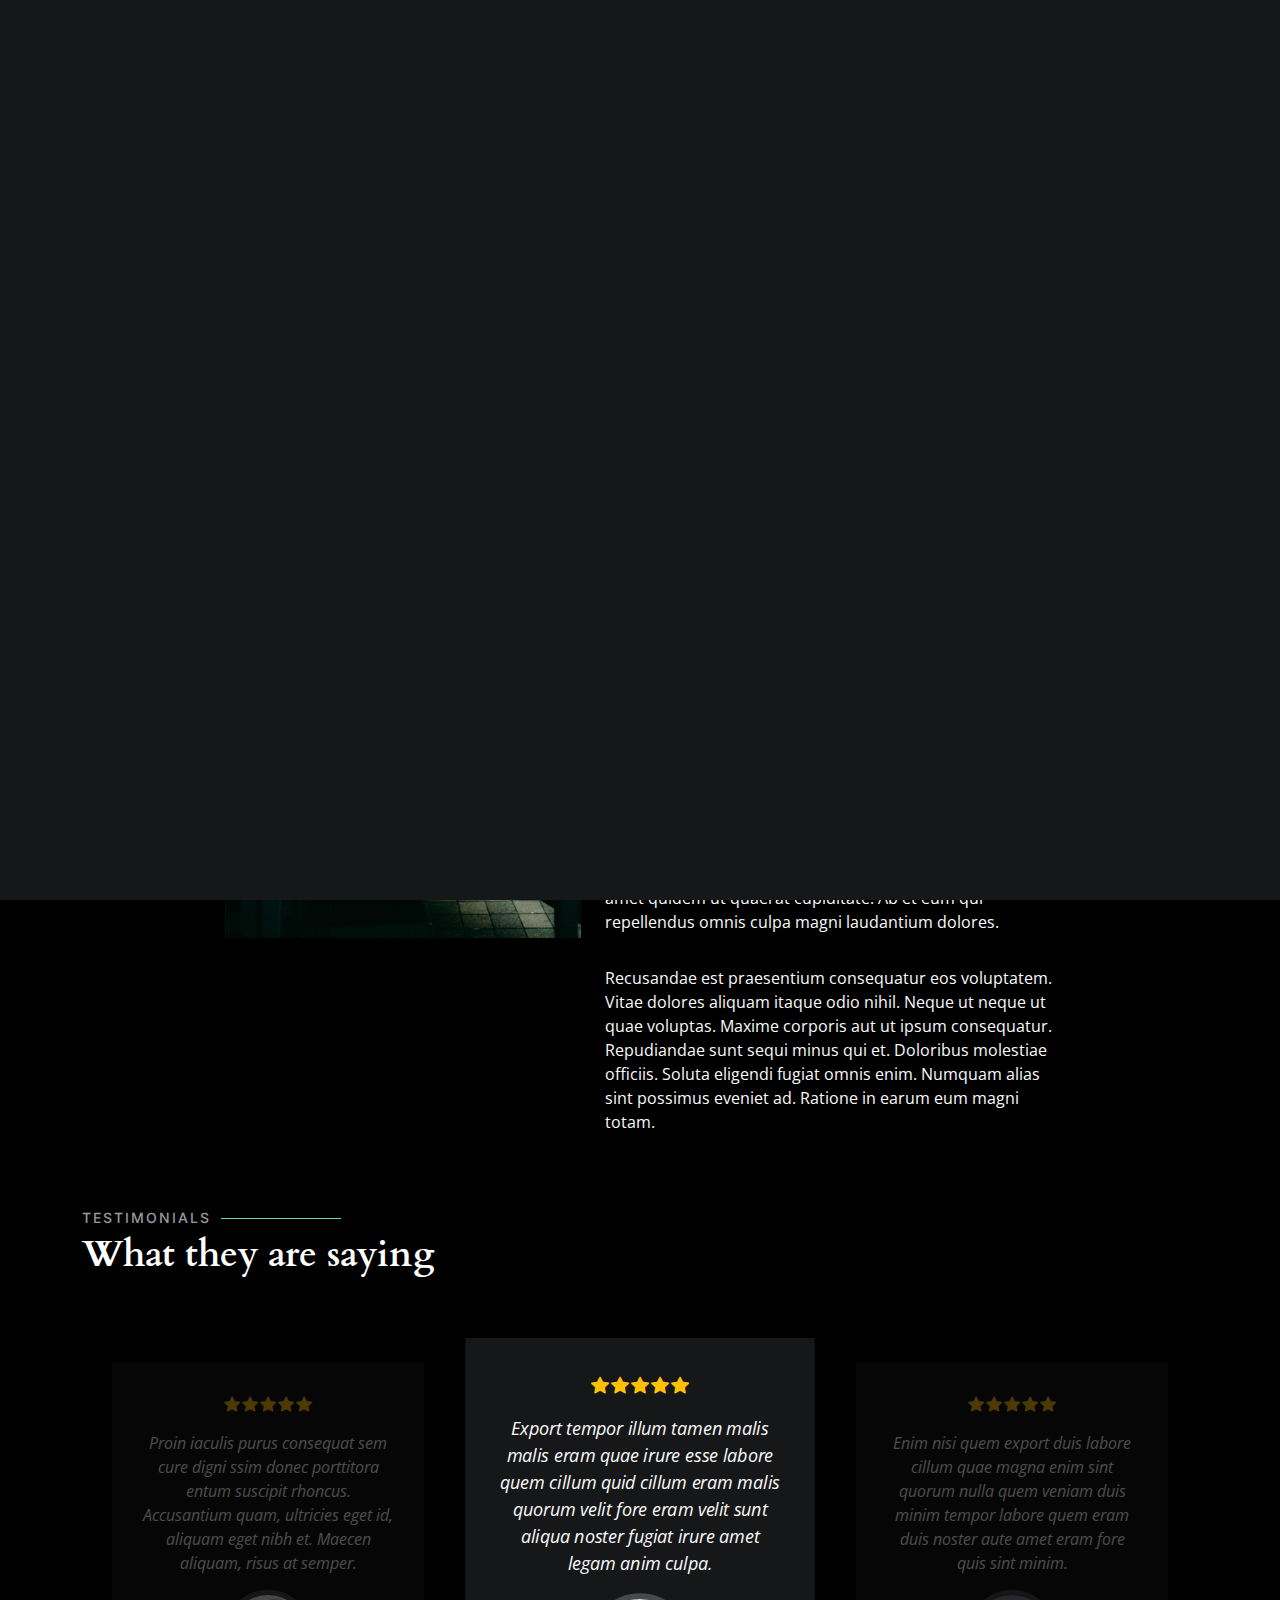
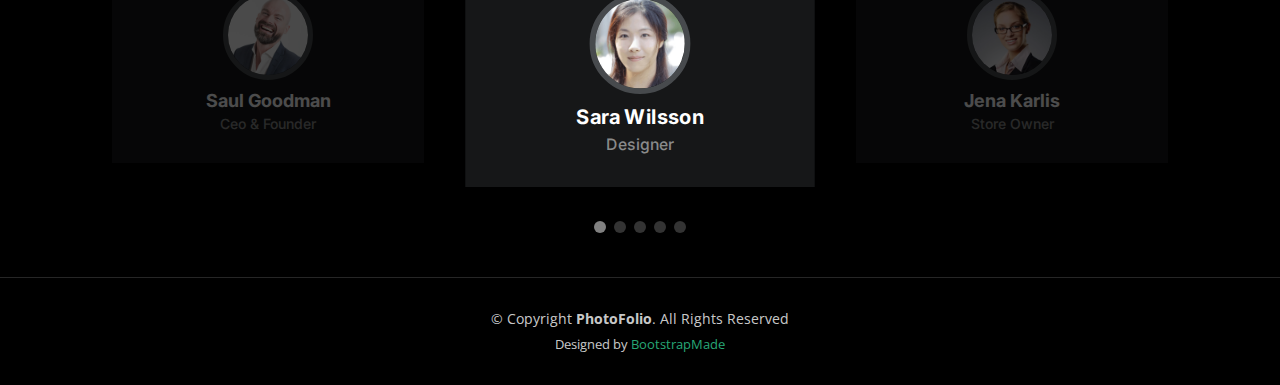
==== about.html @ 0086d8d6 "upload portfolio" ====
<!DOCTYPE html>
<html lang="en">

<head>
  <meta charset="utf-8">
  <meta content="width=device-width, initial-scale=1.0" name="viewport">

  <title>PhotoFolio Bootstrap Template - About</title>
  <meta content="" name="description">
  <meta content="" name="keywords">

  <!-- Favicons -->
  <link href="assets/img/favicon.png" rel="icon">
  <link href="assets/img/apple-touch-icon.png" rel="apple-touch-icon">

  <!-- Google Fonts -->
  <link rel="preconnect" href="https://fonts.googleapis.com">
  <link rel="preconnect" href="https://fonts.gstatic.com" crossorigin>
  <link href="https://fonts.googleapis.com/css2?family=Open+Sans:ital,wght@0,300;0,400;0,500;0,600;0,700;1,300;1,400;1,600;1,700&family=Inter:ital,wght@0,300;0,400;0,500;0,600;0,700;1,300;1,400;1,500;1,600;1,700&family=Cardo:ital,wght@0,400;0,700;1,400&display=swap" rel="stylesheet">

  <!-- Vendor CSS Files -->
  <link href="assets/vendor/bootstrap/css/bootstrap.min.css" rel="stylesheet">
  <link href="assets/vendor/bootstrap-icons/bootstrap-icons.css" rel="stylesheet">
  <link href="assets/vendor/swiper/swiper-bundle.min.css" rel="stylesheet">
  <link href="assets/vendor/glightbox/css/glightbox.min.css" rel="stylesheet">
  <link href="assets/vendor/aos/aos.css" rel="stylesheet">

  <!-- Template Main CSS File -->
  <link href="assets/css/main.css" rel="stylesheet">

  <!-- =======================================================
  * Template Name: PhotoFolio
  * Template URL: https://bootstrapmade.com/photofolio-bootstrap-photography-website-template/
  * Updated: Mar 17 2024 with Bootstrap v5.3.3
  * Author: BootstrapMade.com
  * License: https://bootstrapmade.com/license/
  ======================================================== -->
</head>

<body>

  <!-- ======= Header ======= -->
  <header id="header" class="header d-flex align-items-center fixed-top">
    <div class="container-fluid d-flex align-items-center justify-content-between">

      <a href="index.html" class="logo d-flex align-items-center  me-auto me-lg-0">
        <!-- Uncomment the line below if you also wish to use an image logo -->
        <!-- <img src="assets/img/logo.png" alt=""> -->
        <i class="bi bi-camera"></i>
        <h1>PhotoFolio</h1>
      </a>

      <nav id="navbar" class="navbar">
        <ul>
          <li><a href="index.html">Home</a></li>
          <li><a href="about.html" class="active">About</a></li>
          <li class="dropdown"><a href="#"><span>Gallery</span> <i class="bi bi-chevron-down dropdown-indicator"></i></a>
            <ul>
              <li><a href="gallery.html">Nature</a></li>
              <li><a href="gallery.html">People</a></li>
              <li><a href="gallery.html">Architecture</a></li>
              <li><a href="gallery.html">Animals</a></li>
              <li><a href="gallery.html">Sports</a></li>
              <li><a href="gallery.html">Travel</a></li>
              <li class="dropdown"><a href="#"><span>Sub Menu</span> <i class="bi bi-chevron-down dropdown-indicator"></i></a>
                <ul>
                  <li><a href="#">Sub Menu 1</a></li>
                  <li><a href="#">Sub Menu 2</a></li>
                  <li><a href="#">Sub Menu 3</a></li>
                </ul>
              </li>
            </ul>
          </li>
          <li><a href="services.html">Services</a></li>
          <li><a href="contact.html">Contact</a></li>
        </ul>
      </nav><!-- .navbar -->

      <div class="header-social-links">
        <a href="#" class="twitter"><i class="bi bi-twitter"></i></a>
        <a href="#" class="facebook"><i class="bi bi-facebook"></i></a>
        <a href="#" class="instagram"><i class="bi bi-instagram"></i></a>
        <a href="#" class="linkedin"><i class="bi bi-linkedin"></i></i></a>
      </div>
      <i class="mobile-nav-toggle mobile-nav-show bi bi-list"></i>
      <i class="mobile-nav-toggle mobile-nav-hide d-none bi bi-x"></i>

    </div>
  </header><!-- End Header -->

  <main id="main" data-aos="fade" data-aos-delay="1500">

    <!-- ======= End Page Header ======= -->
    <div class="page-header d-flex align-items-center">
      <div class="container position-relative">
        <div class="row d-flex justify-content-center">
          <div class="col-lg-6 text-center">
            <h2>About</h2>
            <p>Odio et unde deleniti. Deserunt numquam exercitationem. Officiis quo odio sint voluptas consequatur ut a odio voluptatem. Sit dolorum debitis veritatis natus dolores. Quasi ratione sint. Sit quaerat ipsum dolorem.</p>

            <a class="cta-btn" href="contact.html">Available for hire</a>

          </div>
        </div>
      </div>
    </div><!-- End Page Header -->

    <!-- ======= About Section ======= -->
    <section id="about" class="about">
      <div class="container">

        <div class="row gy-4 justify-content-center">
          <div class="col-lg-4">
            <img src="assets/img/profile-img.jpg" class="img-fluid" alt="">
          </div>
          <div class="col-lg-5 content">
            <h2>Professional Photographer from New York</h2>
            <p class="fst-italic py-3">
              Lorem ipsum dolor sit amet, consectetur adipiscing elit, sed do eiusmod tempor incididunt ut labore et dolore
              magna aliqua.
            </p>
            <div class="row">
              <div class="col-lg-6">
                <ul>
                  <li><i class="bi bi-chevron-right"></i> <strong>Birthday:</strong> <span>1 May 1995</span></li>
                  <li><i class="bi bi-chevron-right"></i> <strong>Website:</strong> <span>www.example.com</span></li>
                  <li><i class="bi bi-chevron-right"></i> <strong>Phone:</strong> <span>+123 456 7890</span></li>
                  <li><i class="bi bi-chevron-right"></i> <strong>City:</strong> <span>New York, USA</span></li>
                </ul>
              </div>
              <div class="col-lg-6">
                <ul>
                  <li><i class="bi bi-chevron-right"></i> <strong>Age:</strong> <span>30</span></li>
                  <li><i class="bi bi-chevron-right"></i> <strong>Degree:</strong> <span>Master</span></li>
                  <li><i class="bi bi-chevron-right"></i> <strong>PhEmailone:</strong> <span>email@example.com</span></li>
                  <li><i class="bi bi-chevron-right"></i> <strong>Freelance:</strong> <span>Available</span></li>
                </ul>
              </div>
            </div>
            <p class="py-3">
              Officiis eligendi itaque labore et dolorum mollitia officiis optio vero. Quisquam sunt adipisci omnis et ut. Nulla accusantium dolor incidunt officia tempore. Et eius omnis.
              Cupiditate ut dicta maxime officiis quidem quia. Sed et consectetur qui quia repellendus itaque neque. Aliquid amet quidem ut quaerat cupiditate. Ab et eum qui repellendus omnis culpa magni laudantium dolores.
            </p>
            <p class="m-0">
              Recusandae est praesentium consequatur eos voluptatem. Vitae dolores aliquam itaque odio nihil. Neque ut neque ut quae voluptas. Maxime corporis aut ut ipsum consequatur. Repudiandae sunt sequi minus qui et. Doloribus molestiae officiis.
              Soluta eligendi fugiat omnis enim. Numquam alias sint possimus eveniet ad. Ratione in earum eum magni totam.
            </p>
          </div>
        </div>

      </div>
    </section><!-- End About Section -->

    <!-- ======= Testimonials Section ======= -->
    <section id="testimonials" class="testimonials">
      <div class="container">

        <div class="section-header">
          <h2>Testimonials</h2>
          <p>What they are saying</p>
        </div>

        <div class="slides-3 swiper">
          <div class="swiper-wrapper">

            <div class="swiper-slide">
              <div class="testimonial-item">
                <div class="stars">
                  <i class="bi bi-star-fill"></i><i class="bi bi-star-fill"></i><i class="bi bi-star-fill"></i><i class="bi bi-star-fill"></i><i class="bi bi-star-fill"></i>
                </div>
                <p>
                  Proin iaculis purus consequat sem cure digni ssim donec porttitora entum suscipit rhoncus. Accusantium quam, ultricies eget id, aliquam eget nibh et. Maecen aliquam, risus at semper.
                </p>
                <div class="profile mt-auto">
                  <img src="assets/img/testimonials/testimonials-1.jpg" class="testimonial-img" alt="">
                  <h3>Saul Goodman</h3>
                  <h4>Ceo &amp; Founder</h4>
                </div>
              </div>
            </div><!-- End testimonial item -->

            <div class="swiper-slide">
              <div class="testimonial-item">
                <div class="stars">
                  <i class="bi bi-star-fill"></i><i class="bi bi-star-fill"></i><i class="bi bi-star-fill"></i><i class="bi bi-star-fill"></i><i class="bi bi-star-fill"></i>
                </div>
                <p>
                  Export tempor illum tamen malis malis eram quae irure esse labore quem cillum quid cillum eram malis quorum velit fore eram velit sunt aliqua noster fugiat irure amet legam anim culpa.
                </p>
                <div class="profile mt-auto">
                  <img src="assets/img/testimonials/testimonials-2.jpg" class="testimonial-img" alt="">
                  <h3>Sara Wilsson</h3>
                  <h4>Designer</h4>
                </div>
              </div>
            </div><!-- End testimonial item -->

            <div class="swiper-slide">
              <div class="testimonial-item">
                <div class="stars">
                  <i class="bi bi-star-fill"></i><i class="bi bi-star-fill"></i><i class="bi bi-star-fill"></i><i class="bi bi-star-fill"></i><i class="bi bi-star-fill"></i>
                </div>
                <p>
                  Enim nisi quem export duis labore cillum quae magna enim sint quorum nulla quem veniam duis minim tempor labore quem eram duis noster aute amet eram fore quis sint minim.
                </p>
                <div class="profile mt-auto">
                  <img src="assets/img/testimonials/testimonials-3.jpg" class="testimonial-img" alt="">
                  <h3>Jena Karlis</h3>
                  <h4>Store Owner</h4>
                </div>
              </div>
            </div><!-- End testimonial item -->

            <div class="swiper-slide">
              <div class="testimonial-item">
                <div class="stars">
                  <i class="bi bi-star-fill"></i><i class="bi bi-star-fill"></i><i class="bi bi-star-fill"></i><i class="bi bi-star-fill"></i><i class="bi bi-star-fill"></i>
                </div>
                <p>
                  Fugiat enim eram quae cillum dolore dolor amet nulla culpa multos export minim fugiat minim velit minim dolor enim duis veniam ipsum anim magna sunt elit fore quem dolore labore illum veniam.
                </p>
                <div class="profile mt-auto">
                  <img src="assets/img/testimonials/testimonials-4.jpg" class="testimonial-img" alt="">
                  <h3>Matt Brandon</h3>
                  <h4>Freelancer</h4>
                </div>
              </div>
            </div><!-- End testimonial item -->

            <div class="swiper-slide">
              <div class="testimonial-item">
                <div class="stars">
                  <i class="bi bi-star-fill"></i><i class="bi bi-star-fill"></i><i class="bi bi-star-fill"></i><i class="bi bi-star-fill"></i><i class="bi bi-star-fill"></i>
                </div>
                <p>
                  Quis quorum aliqua sint quem legam fore sunt eram irure aliqua veniam tempor noster veniam enim culpa labore duis sunt culpa nulla illum cillum fugiat legam esse veniam culpa fore nisi cillum quid.
                </p>
                <div class="profile mt-auto">
                  <img src="assets/img/testimonials/testimonials-5.jpg" class="testimonial-img" alt="">
                  <h3>John Larson</h3>
                  <h4>Entrepreneur</h4>
                </div>
              </div>
            </div><!-- End testimonial item -->

          </div>
          <div class="swiper-pagination"></div>
        </div>

      </div>
    </section><!-- End Testimonials Section -->

  </main><!-- End #main -->

  <!-- ======= Footer ======= -->
  <footer id="footer" class="footer">
    <div class="container">
      <div class="copyright">
        &copy; Copyright <strong><span>PhotoFolio</span></strong>. All Rights Reserved
      </div>
      <div class="credits">
        <!-- All the links in the footer should remain intact. -->
        <!-- You can delete the links only if you purchased the pro version. -->
        <!-- Licensing information: https://bootstrapmade.com/license/ -->
        <!-- Purchase the pro version with working PHP/AJAX contact form: https://bootstrapmade.com/photofolio-bootstrap-photography-website-template/ -->
        Designed by <a href="https://bootstrapmade.com/">BootstrapMade</a>
      </div>
    </div>
  </footer><!-- End Footer -->

  <a href="#" class="scroll-top d-flex align-items-center justify-content-center"><i class="bi bi-arrow-up-short"></i></a>

  <div id="preloader">
    <div class="line"></div>
  </div>

  <!-- Vendor JS Files -->
  <script src="assets/vendor/bootstrap/js/bootstrap.bundle.min.js"></script>
  <script src="assets/vendor/swiper/swiper-bundle.min.js"></script>
  <script src="assets/vendor/glightbox/js/glightbox.min.js"></script>
  <script src="assets/vendor/aos/aos.js"></script>
  <script src="assets/vendor/php-email-form/validate.js"></script>

  <!-- Template Main JS File -->
  <script src="assets/js/main.js"></script>

</body>

</html>
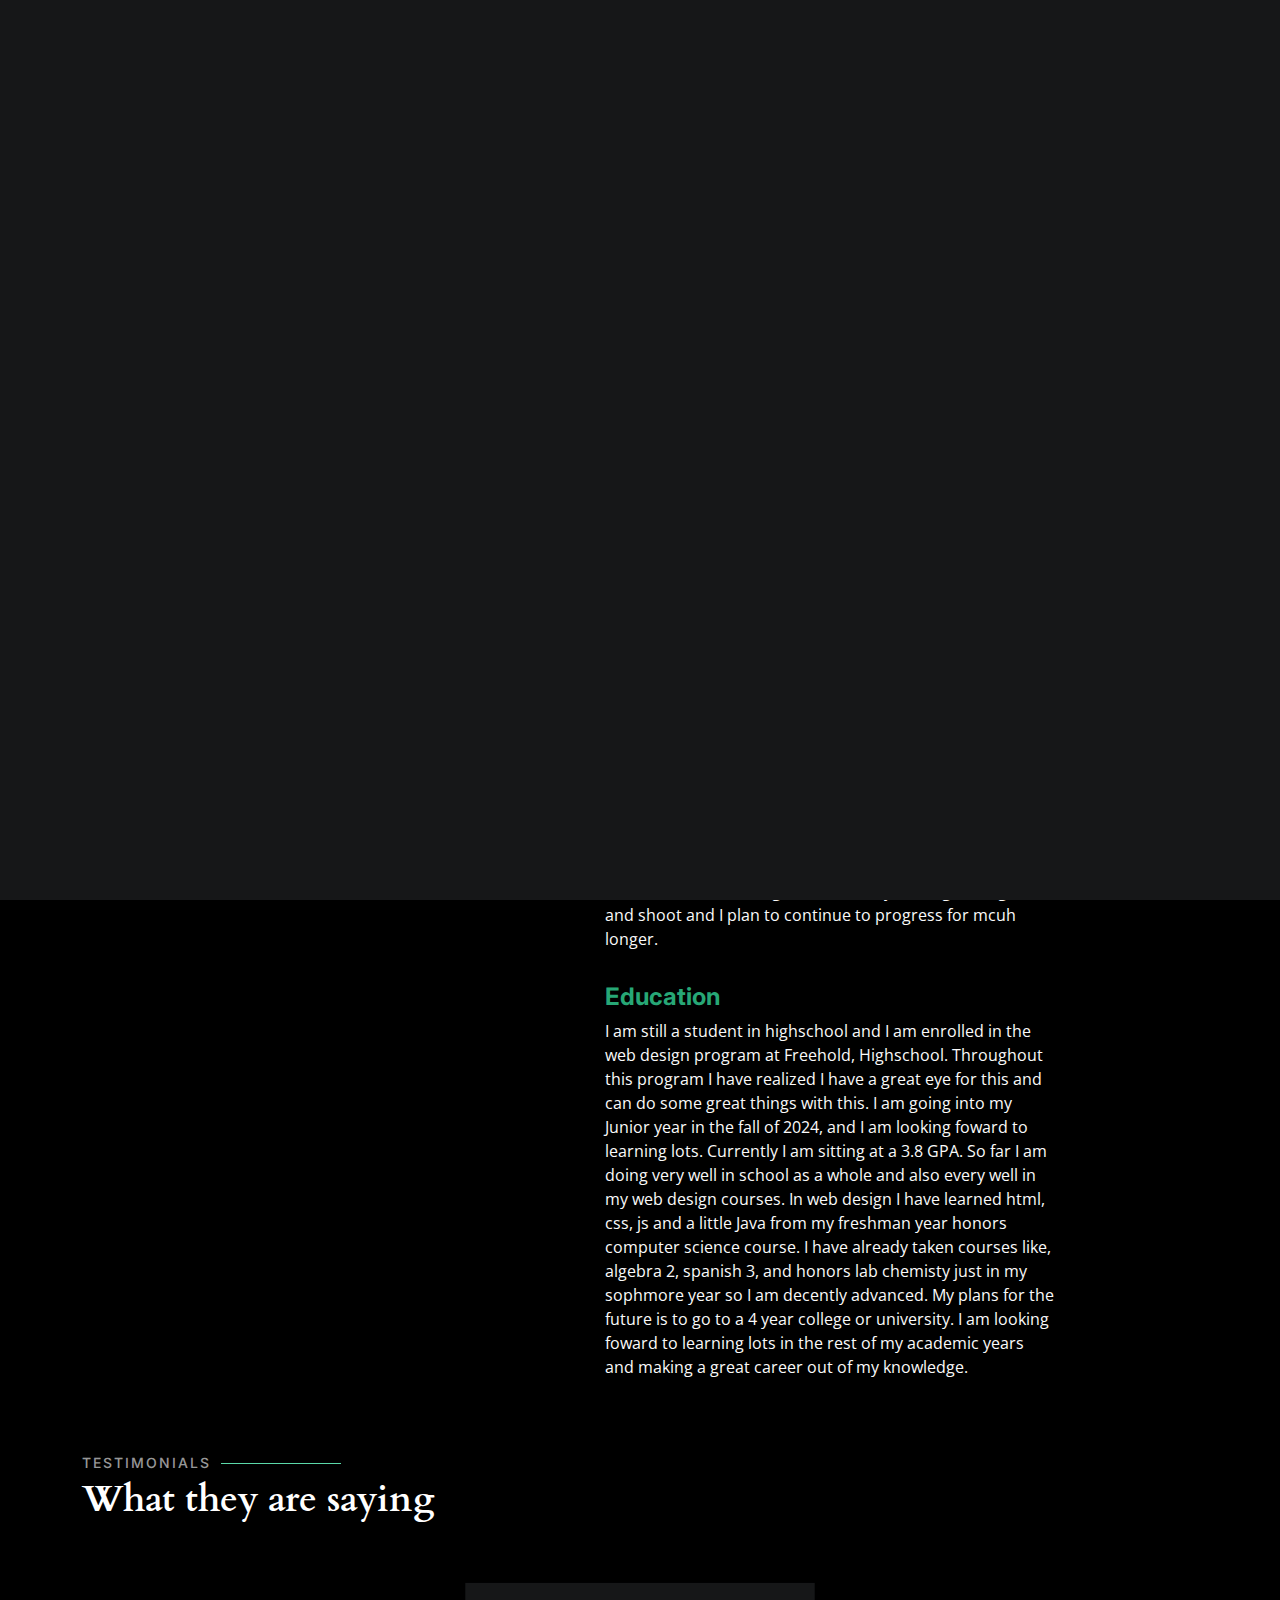
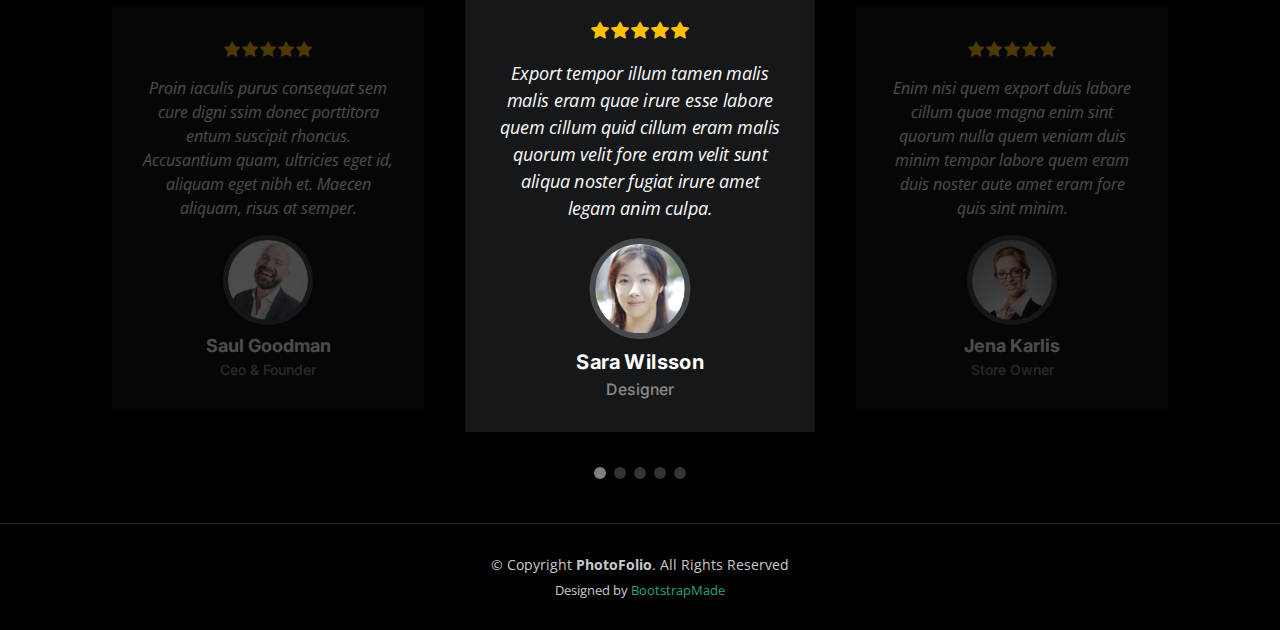
==== commit 94888492: "About, education, and interest" ====
--- a/about.html
+++ b/about.html
@@ -96,7 +96,7 @@
         <div class="row d-flex justify-content-center">
           <div class="col-lg-6 text-center">
             <h2>About</h2>
-            <p>Odio et unde deleniti. Deserunt numquam exercitationem. Officiis quo odio sint voluptas consequatur ut a odio voluptatem. Sit dolorum debitis veritatis natus dolores. Quasi ratione sint. Sit quaerat ipsum dolorem.</p>
+            <p> My name is Jon Ayala I am a photographer and I am learning some minor website design skills in school.</p>
 
             <a class="cta-btn" href="contact.html">Available for hire</a>
 
@@ -111,39 +111,33 @@
 
         <div class="row gy-4 justify-content-center">
           <div class="col-lg-4">
-            <img src="assets/img/profile-img.jpg" class="img-fluid" alt="">
+            <img src="assets/img/thumbnails/me.jpg" class="img-fluid" alt="" >
           </div>
           <div class="col-lg-5 content">
-            <h2>Professional Photographer from New York</h2>
-            <p class="fst-italic py-3">
-              Lorem ipsum dolor sit amet, consectetur adipiscing elit, sed do eiusmod tempor incididunt ut labore et dolore
-              magna aliqua.
-            </p>
+            <h2>Photographer from New Jersey Also learning Web Design</h2>
             <div class="row">
               <div class="col-lg-6">
                 <ul>
-                  <li><i class="bi bi-chevron-right"></i> <strong>Birthday:</strong> <span>1 May 1995</span></li>
-                  <li><i class="bi bi-chevron-right"></i> <strong>Website:</strong> <span>www.example.com</span></li>
-                  <li><i class="bi bi-chevron-right"></i> <strong>Phone:</strong> <span>+123 456 7890</span></li>
-                  <li><i class="bi bi-chevron-right"></i> <strong>City:</strong> <span>New York, USA</span></li>
+                  <li><i class="bi bi-chevron-right"></i> <strong>Birthday:</strong> <span>7, Feburary 2008</span></li>
+                  <li><i class="bi bi-chevron-right"></i> <strong>Phone:</strong> <span>732-298-4259</span></li>
+                  <li><i class="bi bi-chevron-right"></i> <strong>City:</strong> <span>New Jersey, USA</span></li>
                 </ul>
               </div>
               <div class="col-lg-6">
                 <ul>
-                  <li><i class="bi bi-chevron-right"></i> <strong>Age:</strong> <span>30</span></li>
-                  <li><i class="bi bi-chevron-right"></i> <strong>Degree:</strong> <span>Master</span></li>
-                  <li><i class="bi bi-chevron-right"></i> <strong>PhEmailone:</strong> <span>email@example.com</span></li>
+                  <li><i class="bi bi-chevron-right"></i> <strong>Age:</strong> <span>16</span></li>
+                  <li><i class="bi bi-chevron-right"></i> <strong>PhEmailone:</strong> <span>aaa.visualsshotit@gmail.com</span></li>
                   <li><i class="bi bi-chevron-right"></i> <strong>Freelance:</strong> <span>Available</span></li>
                 </ul>
               </div>
             </div>
+            <h2 class="mt-auto">Info On Me</h2>
             <p class="py-3">
-              Officiis eligendi itaque labore et dolorum mollitia officiis optio vero. Quisquam sunt adipisci omnis et ut. Nulla accusantium dolor incidunt officia tempore. Et eius omnis.
-              Cupiditate ut dicta maxime officiis quidem quia. Sed et consectetur qui quia repellendus itaque neque. Aliquid amet quidem ut quaerat cupiditate. Ab et eum qui repellendus omnis culpa magni laudantium dolores.
+              What's up my name is Jon. I am releativly new to photography but I have recieved lots of good reviews as I have gotten better. I take all suggestions into acount and I believe I am currently at a great place in this career. Right now I only do images but I plan to start working on video and mixtapes soon. I currently use a Canon t7 rebel DSLR camera and sometimes a t7i. I edit all of my pictures very well and have developed an editing style that pleases all clients. I would say clients are always happy with the results and say good things about the photos and my costumer service. I continure to get better every time I go to a game and shoot and I plan to continue to progress for mcuh longer. 
             </p>
+            <h2 class="mt-auto">Education</h2>
             <p class="m-0">
-              Recusandae est praesentium consequatur eos voluptatem. Vitae dolores aliquam itaque odio nihil. Neque ut neque ut quae voluptas. Maxime corporis aut ut ipsum consequatur. Repudiandae sunt sequi minus qui et. Doloribus molestiae officiis.
-              Soluta eligendi fugiat omnis enim. Numquam alias sint possimus eveniet ad. Ratione in earum eum magni totam.
+              I am still a student in highschool and I am enrolled in the web design program at Freehold, Highschool. Throughout this program I have realized I have a great eye for this and can do some great things with this. I am going into my Junior year in the fall of 2024, and I am looking foward to learning lots. Currently I am sitting at a 3.8 GPA. So far I am doing very well in school as a whole and also every well in my web design courses. In web design I have learned html, css, js and a little Java from my freshman year honors computer science course. I have already taken courses like, algebra 2, spanish 3, and honors lab chemisty just in my sophmore year so I am decently advanced. My plans for the future is to go to a 4 year college or university. I am looking foward to learning lots in the rest of my academic years and making a great career out of my knowledge. 
             </p>
           </div>
         </div>
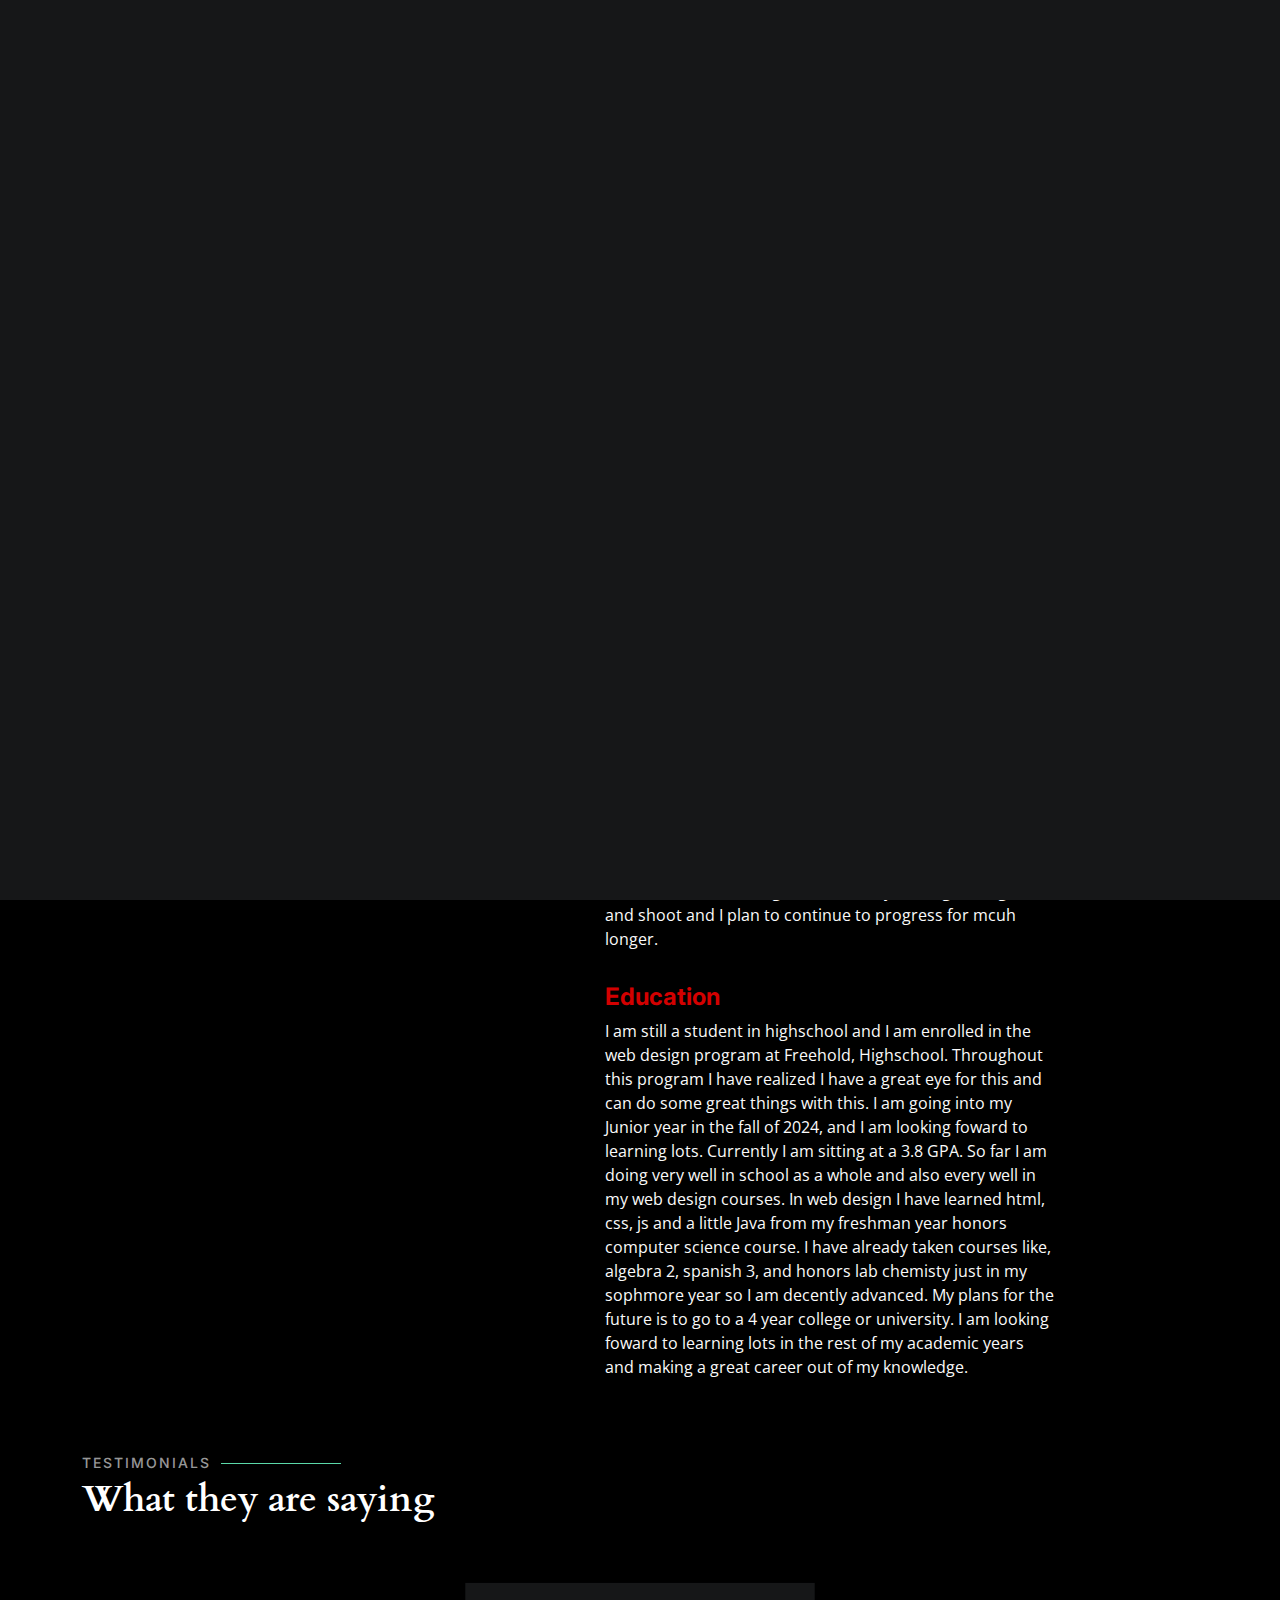
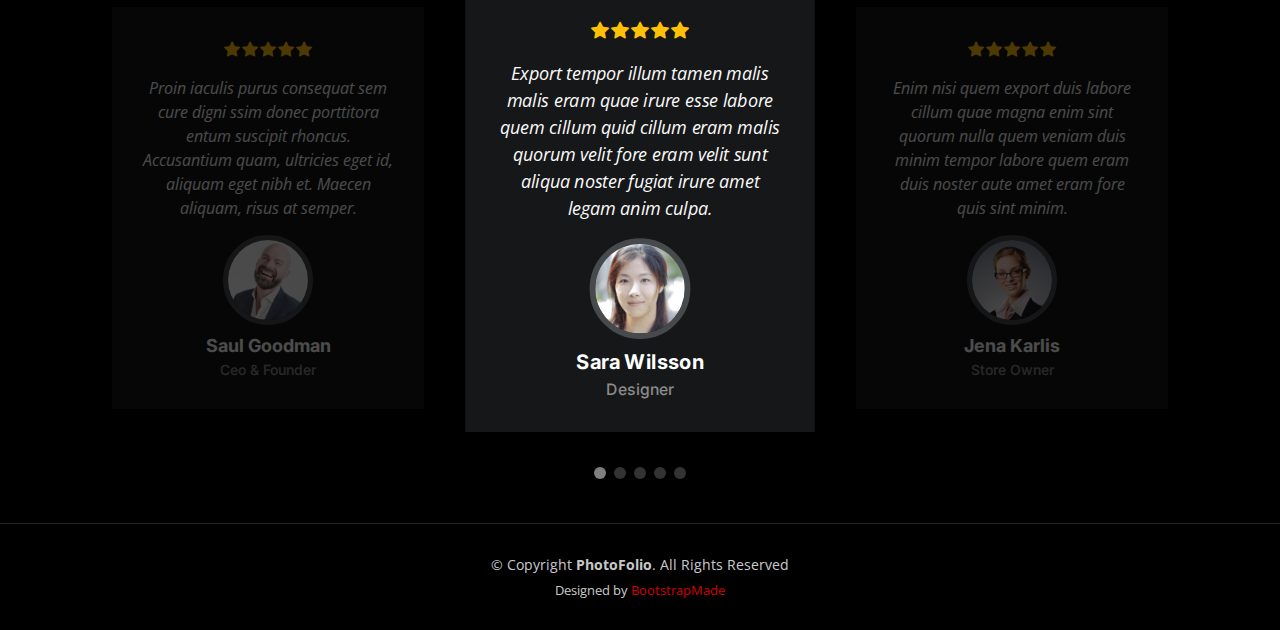
==== commit 29453643: "dh" ====
--- a/about.html
+++ b/about.html
@@ -46,32 +46,13 @@
       <a href="index.html" class="logo d-flex align-items-center  me-auto me-lg-0">
         <!-- Uncomment the line below if you also wish to use an image logo -->
         <!-- <img src="assets/img/logo.png" alt=""> -->
-        <i class="bi bi-camera"></i>
-        <h1>PhotoFolio</h1>
+        <img src="assets/img/Jon Ayala (4).png" alt="">
       </a>
 
       <nav id="navbar" class="navbar">
         <ul>
           <li><a href="index.html">Home</a></li>
           <li><a href="about.html" class="active">About</a></li>
-          <li class="dropdown"><a href="#"><span>Gallery</span> <i class="bi bi-chevron-down dropdown-indicator"></i></a>
-            <ul>
-              <li><a href="gallery.html">Nature</a></li>
-              <li><a href="gallery.html">People</a></li>
-              <li><a href="gallery.html">Architecture</a></li>
-              <li><a href="gallery.html">Animals</a></li>
-              <li><a href="gallery.html">Sports</a></li>
-              <li><a href="gallery.html">Travel</a></li>
-              <li class="dropdown"><a href="#"><span>Sub Menu</span> <i class="bi bi-chevron-down dropdown-indicator"></i></a>
-                <ul>
-                  <li><a href="#">Sub Menu 1</a></li>
-                  <li><a href="#">Sub Menu 2</a></li>
-                  <li><a href="#">Sub Menu 3</a></li>
-                </ul>
-              </li>
-            </ul>
-          </li>
-          <li><a href="services.html">Services</a></li>
           <li><a href="contact.html">Contact</a></li>
         </ul>
       </nav><!-- .navbar -->
--- a/assets/css/main.css
+++ b/assets/css/main.css
@@ -20,7 +20,7 @@
 /* Colors */
 :root {
   --color-default: #fafafa;
-  --color-primary: #27a776;
+  --color-primary: #d30000;
   --color-secondary: #161718;
 }
 
@@ -44,7 +44,7 @@
 }
 
 a:hover {
-  color: #32cf93;
+  color: #d30000;
   text-decoration: none;
 }
 
@@ -135,7 +135,7 @@
 }
 
 .page-header .cta-btn:hover {
-  background: #2cbc85;
+  background: #d30000;
 }
 
 /*--------------------------------------------------------------
@@ -162,7 +162,7 @@
 }
 
 .scroll-top:hover {
-  background: rgba(39, 167, 118, 0.8);
+  background: #d30000;
   color: #fff;
 }
 
@@ -870,7 +870,7 @@
 }
 
 .gallery-single .portfolio-info .btn-visit:hover {
-  background: #2cbc85;
+  background: #d30000;
 }
 
 .gallery-single .portfolio-description h2 {
@@ -1157,7 +1157,7 @@
 }
 
 .contact .php-email-form button[type=submit]:hover {
-  background: rgba(39, 167, 118, 0.8);
+  background: #d30000;
 }
 
 @keyframes animate-loading {
@@ -1229,7 +1229,7 @@
 }
 
 .hero .btn-get-started:hover {
-  background: #2cbc85;
+  background: #d30000;
 }
 
 @media (max-width: 768px) {
